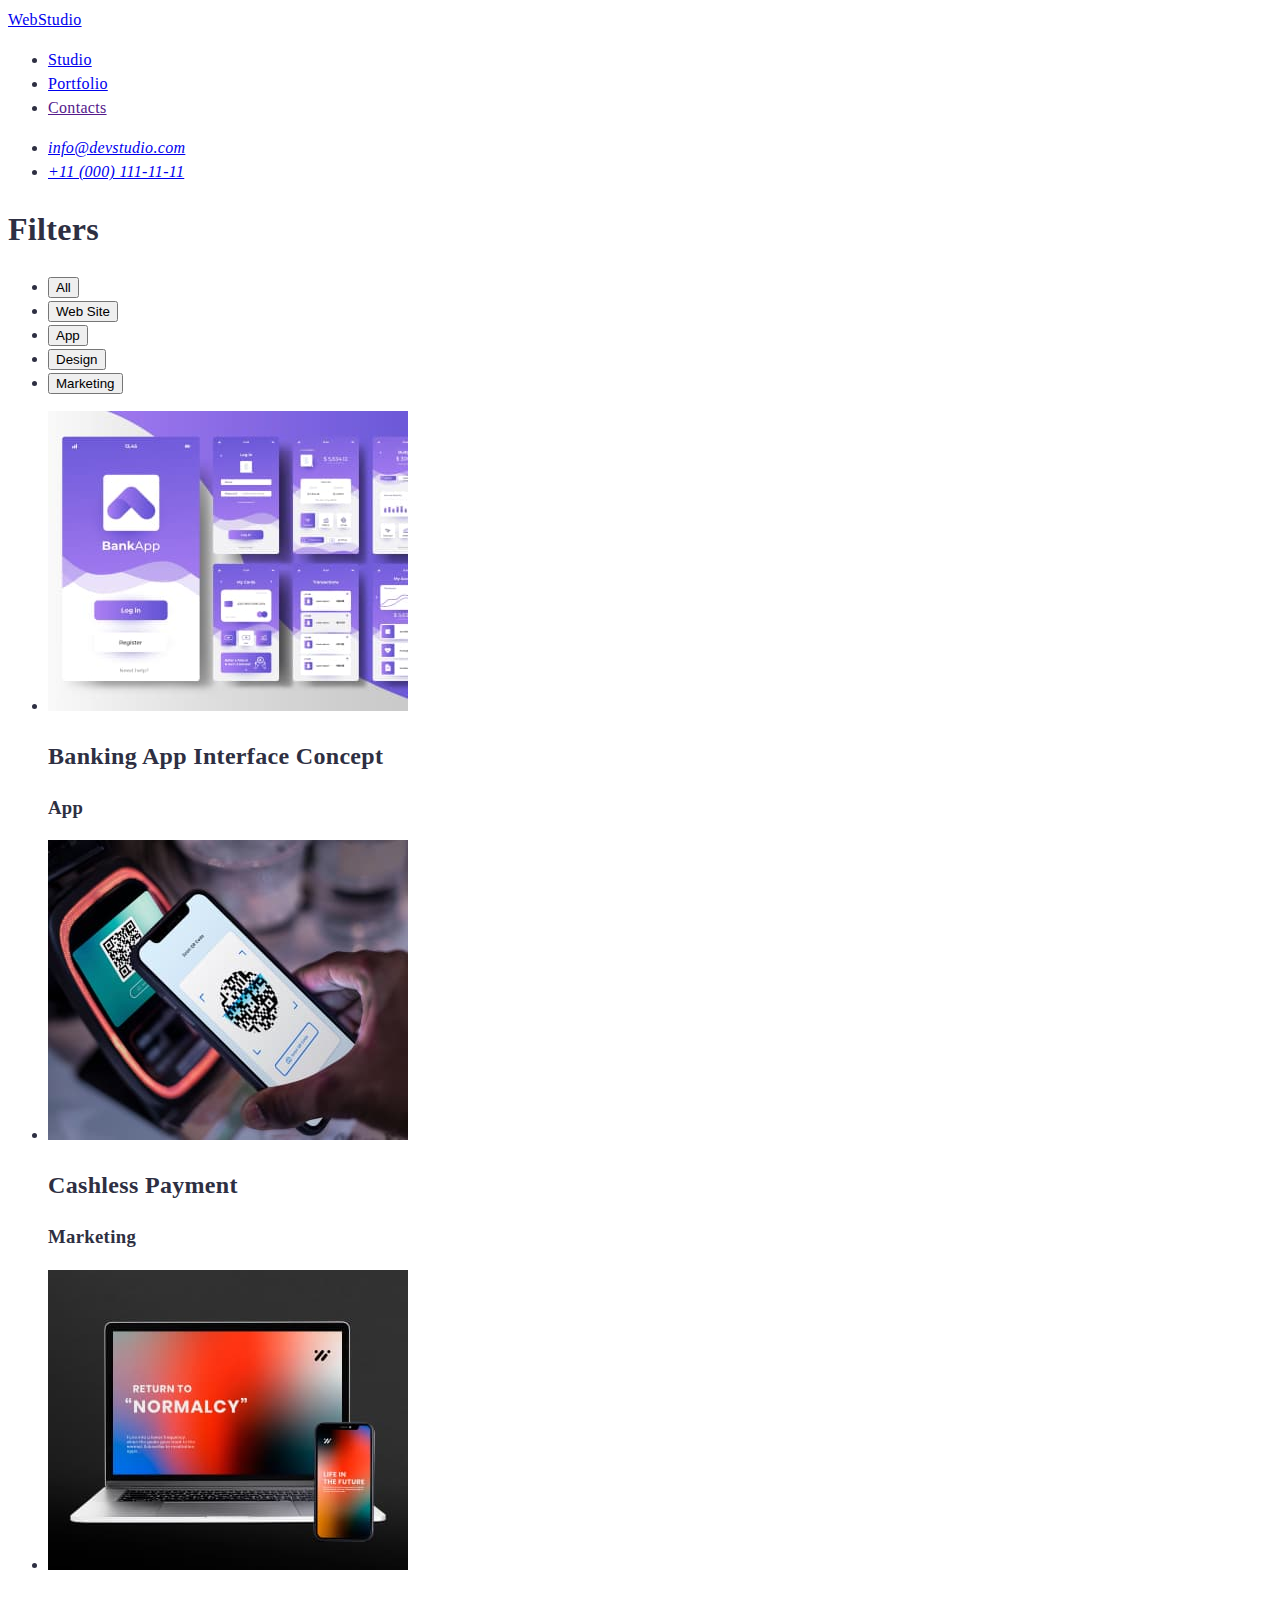
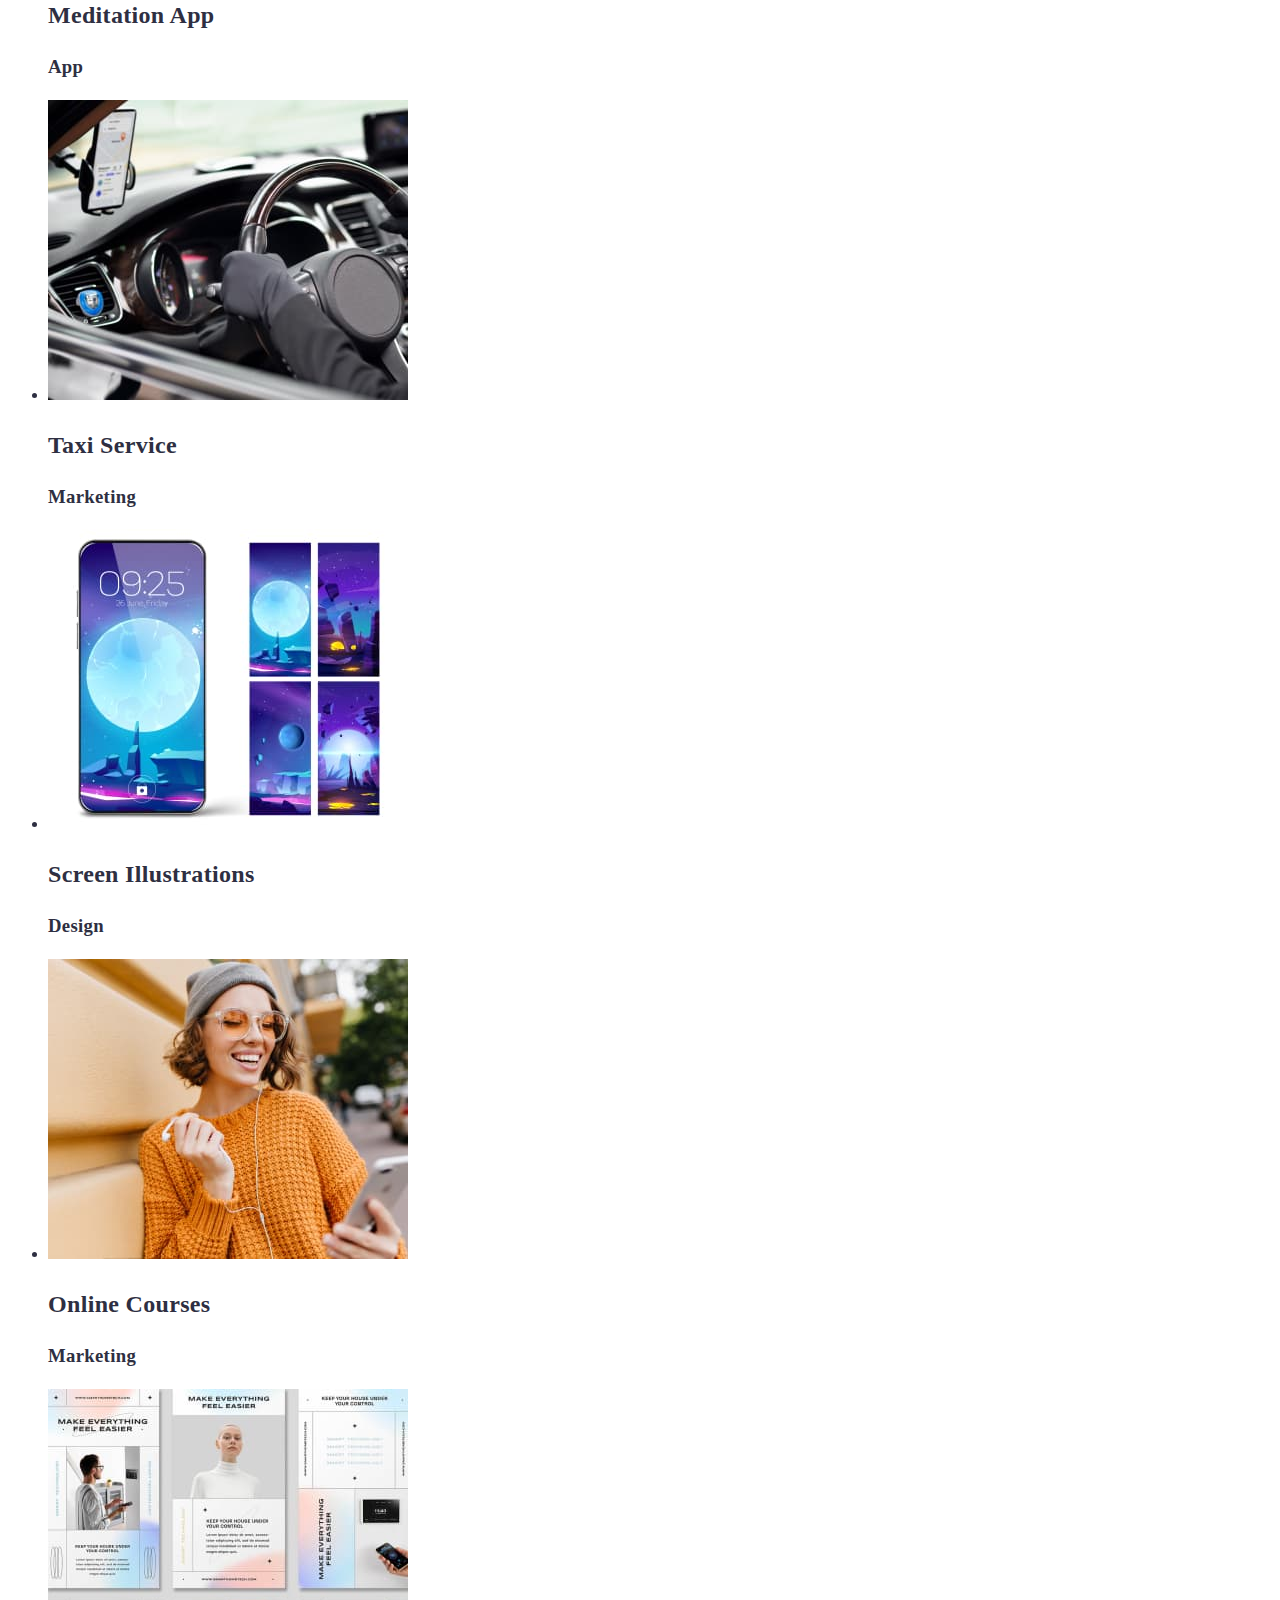
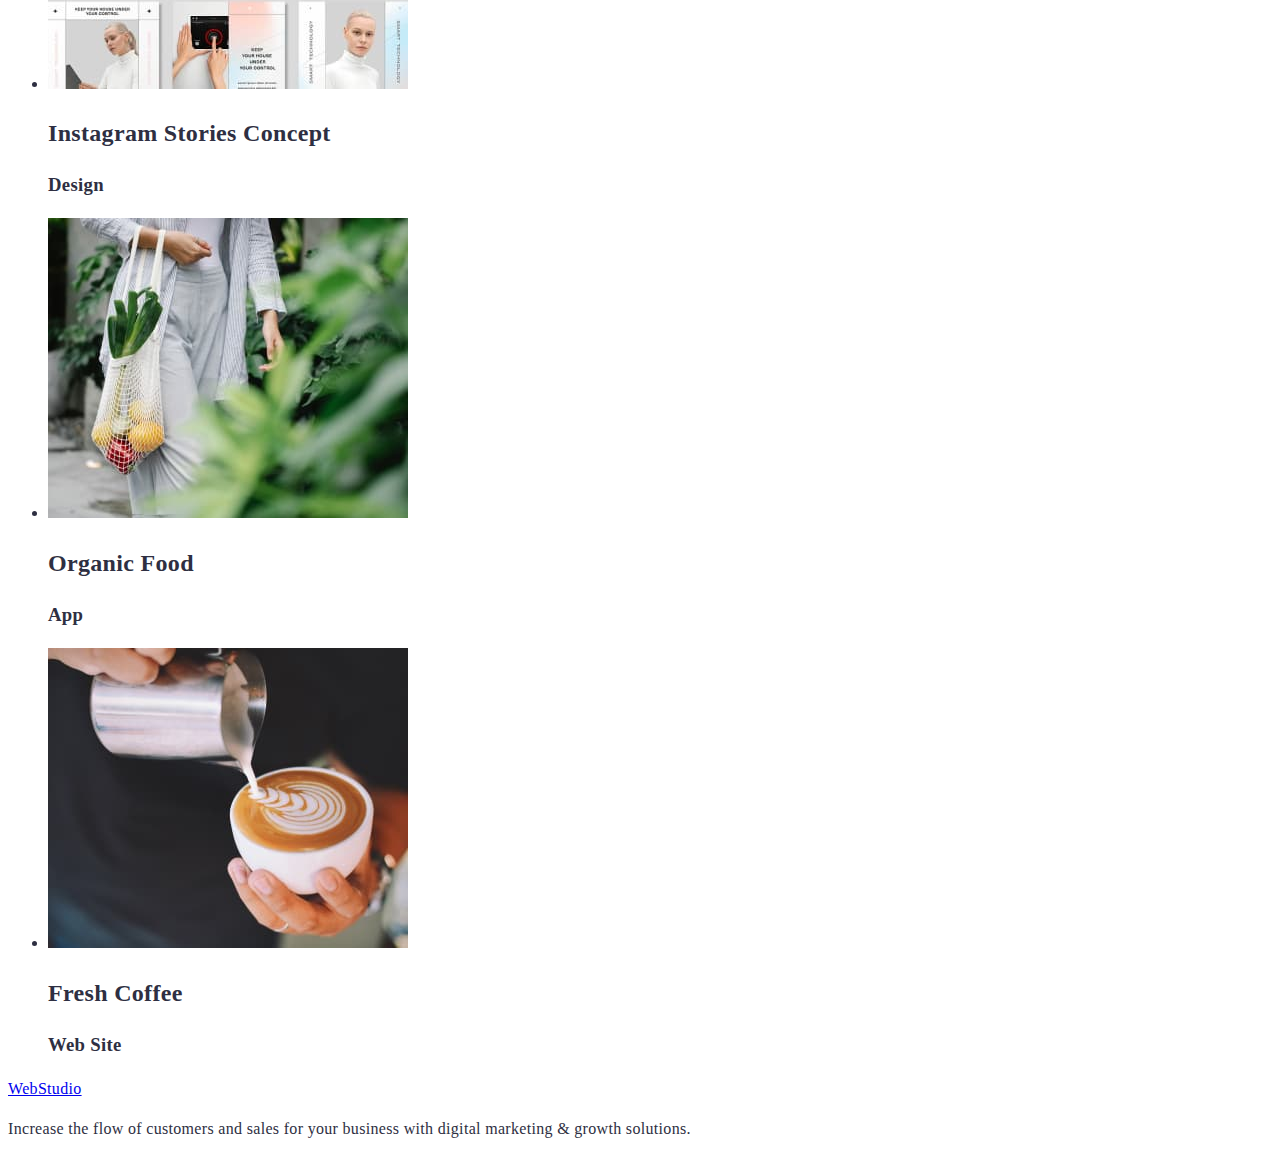
==== portfolio.html @ 85cb5404 "Add portfolio and css" ====
<!DOCTYPE html>
<html lang="en">
<head>
    <meta charset="UTF-8">
    <meta http-equiv="X-UA-Compatible" content="IE=edge">
    <meta name="viewport" content="width=device-width, initial-scale=1.0">
    <title>Web Studio</title>
    <link rel="stylesheet" href="./css/styles.css">
    <!-- fonts -->
    <link rel="preconnect" href="https://fonts.gstatic.com>">
    <link rel="preconnect" href="https://fonts.googleapis.com">
    <link rel="preconnect" href="https://fonts.gstatic.com" crossorigin>
    <link href="https://fonts.googleapis.com/css2?family=Raleway:wght@800&family=Roboto:wght@400;500;700;900&display=swap" rel="stylesheet">
    
</head>

<body>
    <header>
                    
        <!-- navigation -->
        <nav>
            <a href="./index.html">WebStudio</a>
            <ul>
                <li>
                    <a href="./index.html">Studio</a>
                </li>
                <li>
                    <a href="./portfolio.html">Portfolio</a>
                </li>
                <li>
                    <a href="">Contacts</a>
                </li>
            </ul>
        </nav>
        <address>
            <ul>
                <li>
                    <a href="mailto:info@devstudio.com">info@devstudio.com</a>
                </li>
                <li>
                    <a href="tel:+110001111111">+11 (000) 111-11-11</a>
                </li>
            </ul>            
        </address>
    </header>

    <main>

        <!-- button -->
        <section>
            <!-- hide -->
            <h1>Filters</h1>
            <ul>
                <li>
                    <button type="button">All</button>
                </li>
                <li>
                    <button type="button">Web Site</button>
                </li>
                <li>
                    <button type="button">App</button>
                </li>
                <li>
                    <button type="button">Design</button>
                </li>
                <li>
                    <button type="button">Marketing</button>
                </li>
            </ul>
            <ul>
                <li>
                    <img src="./images/portfolio/banking-app.jpg" alt="Banking App Interface" width="360" height="300"/>
                    <h2>Banking App Interface Concept</h2>
                    <h3>App</h3>
                </li>
                <li>
                    <img src="./images/portfolio/cashless-payment.jpg" alt="Cashless Payment" width="360" height="300"/>
                    <h2>Cashless Payment</h2>
                    <h3>Marketing</h3>
                </li>
                <li>
                    <img src="./images/portfolio/meditation-app.jpg" alt="Meditation App" width="360" height="300"/>
                    <h2>Meditation App</h2>
                    <h3>App</h3>
                </li>
                <li>
                    <img src="./images/portfolio/taxi-servise.jpg" alt="Taxi Service" width="360" height="300"/>
                    <h2>Taxi Service</h2>
                    <h3>Marketing</h3>
                </li>
                <li>
                    <img src="./images/portfolio/screen-illustrations.jpg" alt="Screen Illustrations" width="360" height="300"/>
                    <h2>Screen Illustrations</h2>
                    <h3>Design</h3>
                </li>
                <li>
                    <img src="./images/portfolio/online-courses.jpg" alt="Online Courses" width="360" height="300"/>
                    <h2>Online Courses</h2>
                    <h3>Marketing</h3>
                </li>
                <li>
                    <img src="./images/portfolio/insta-stories.jpg" alt="Instagram Stories Concept" width="360" height="300"/>
                    <h2>Instagram Stories Concept</h2>
                    <h3>Design</h3>
                </li>
                <li>
                    <img src="./images/portfolio/organic-food.jpg" alt="Organic Food" width="360" height="300"/>
                    <h2>Organic Food</h2>
                    <h3>App</h3>
                </li>
                <li>
                    <img src="./images/portfolio/fresh-coffee.jpg" alt="Fresh Coffee" width="360" height="300"/>
                    <h2>Fresh Coffee</h2>
                    <h3>Web Site</h3>
                </li>
            </ul>

        </section>

    </main>

    <!-- footer -->
    <footer>
        <a href="./index.html">WebStudio</a>
        <p>Increase the flow of customers and sales for your business with digital marketing & growth solutions.</p>
        
    </footer>
        

</body>
</html>
---- css/styles.css ----
:root {
    /* fonts */
    --primary-font: 'Roboto', 'Open Sans' sans-serif;
    --secondary-font: 'Relawey', sans-serif;
    /* txt cl */
    --main-txt-color: #2E2F42;
    --secondary-txt-color: #434455;
    --accent-txt-color: #fff;
    --subtitle-txt-color: #8E8F99;
    /* bg cl */
    --main-bg-color: #fff;
    --secondary-bg-color: #2E2F42;
    --accent-bg-color: #E7E9FC;
    --light-bg-color: #F4F4FD;
    --hero-bg-color: rgba (46, 47, 66, 0.7);
    --modal-bg-color: #FCFCFC;
    /* common cl */
    --primary-brand-color: #4D5AE5;
    --pressed-state-color: #404BBF;
    --succes-messages-color: #31D0AA;
    --modal-overlay-color: rgba (46, 47, 66, 0.4);

}

body {
    font-family: var(--primary-font);
    font-size: 16px;
    line-height: 1.5;
    letter-spacing: 0.02em;
    color: var(--main-txt-color);
}
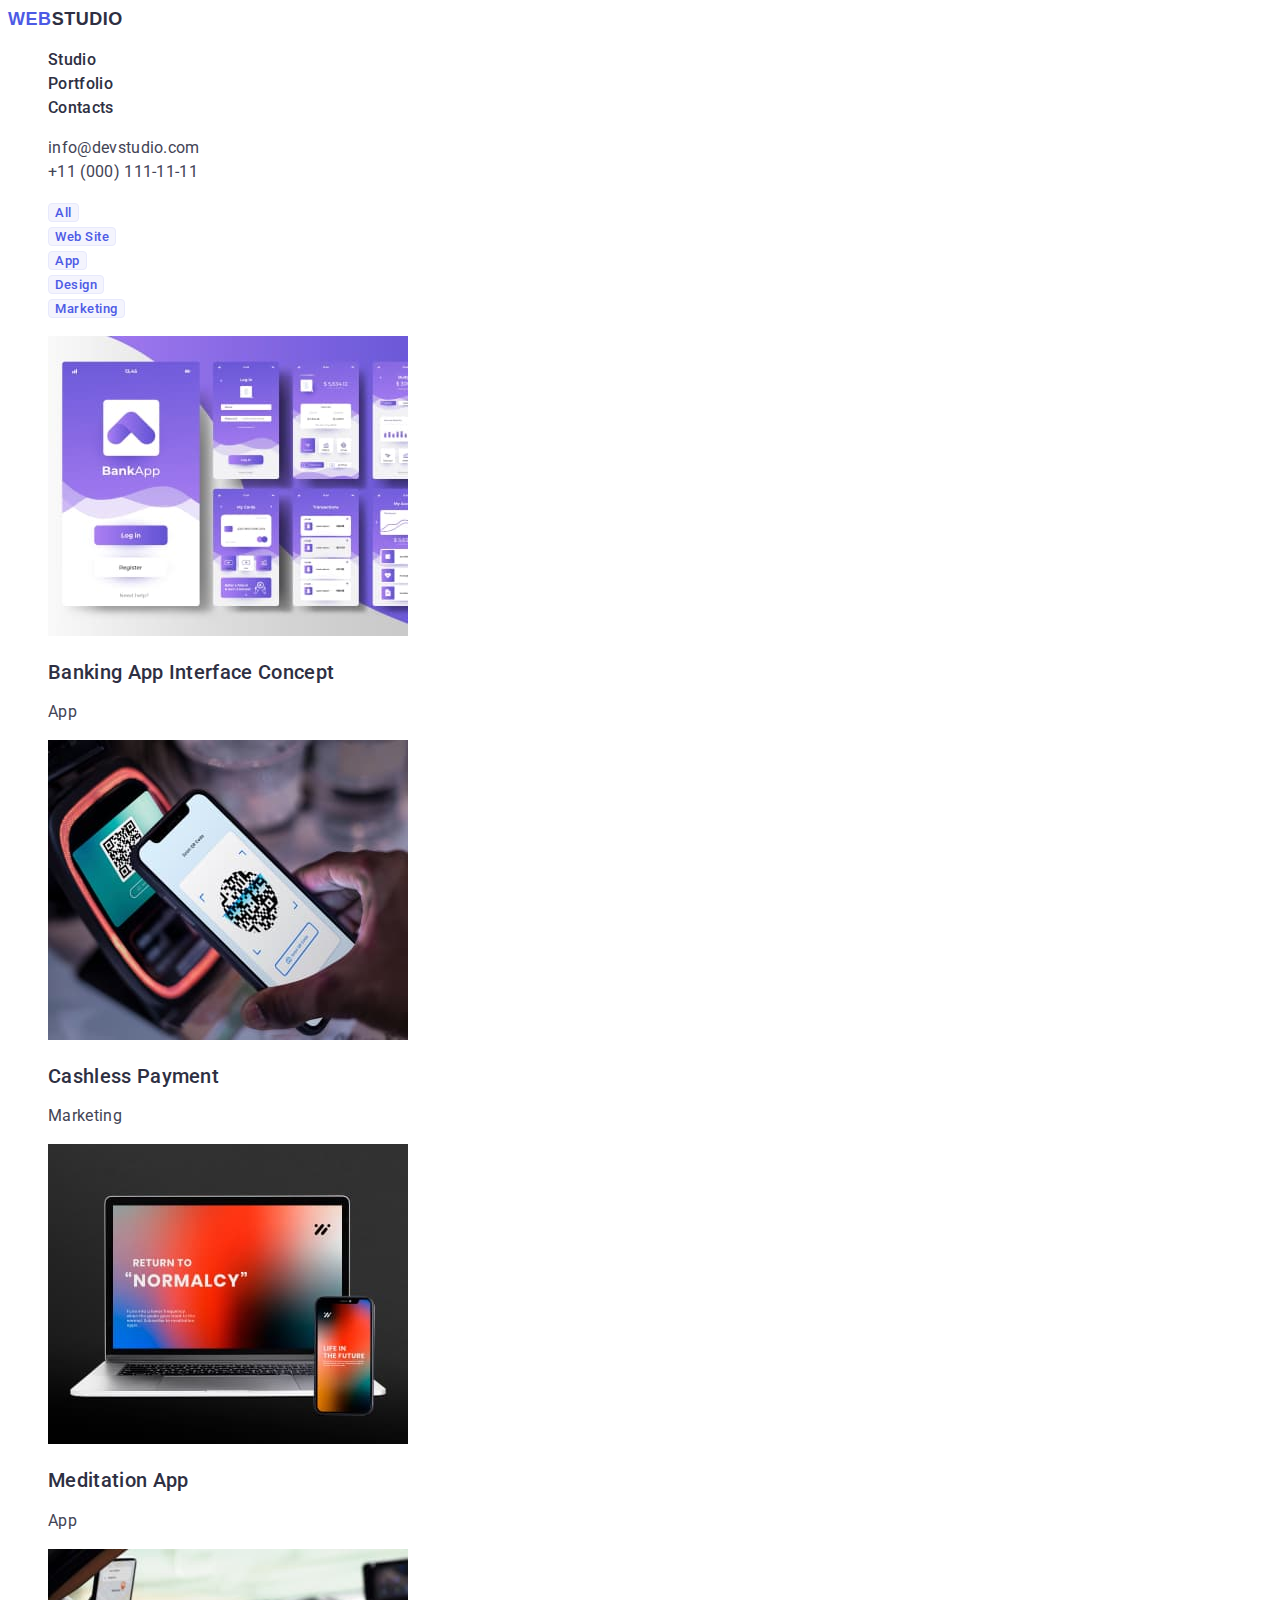
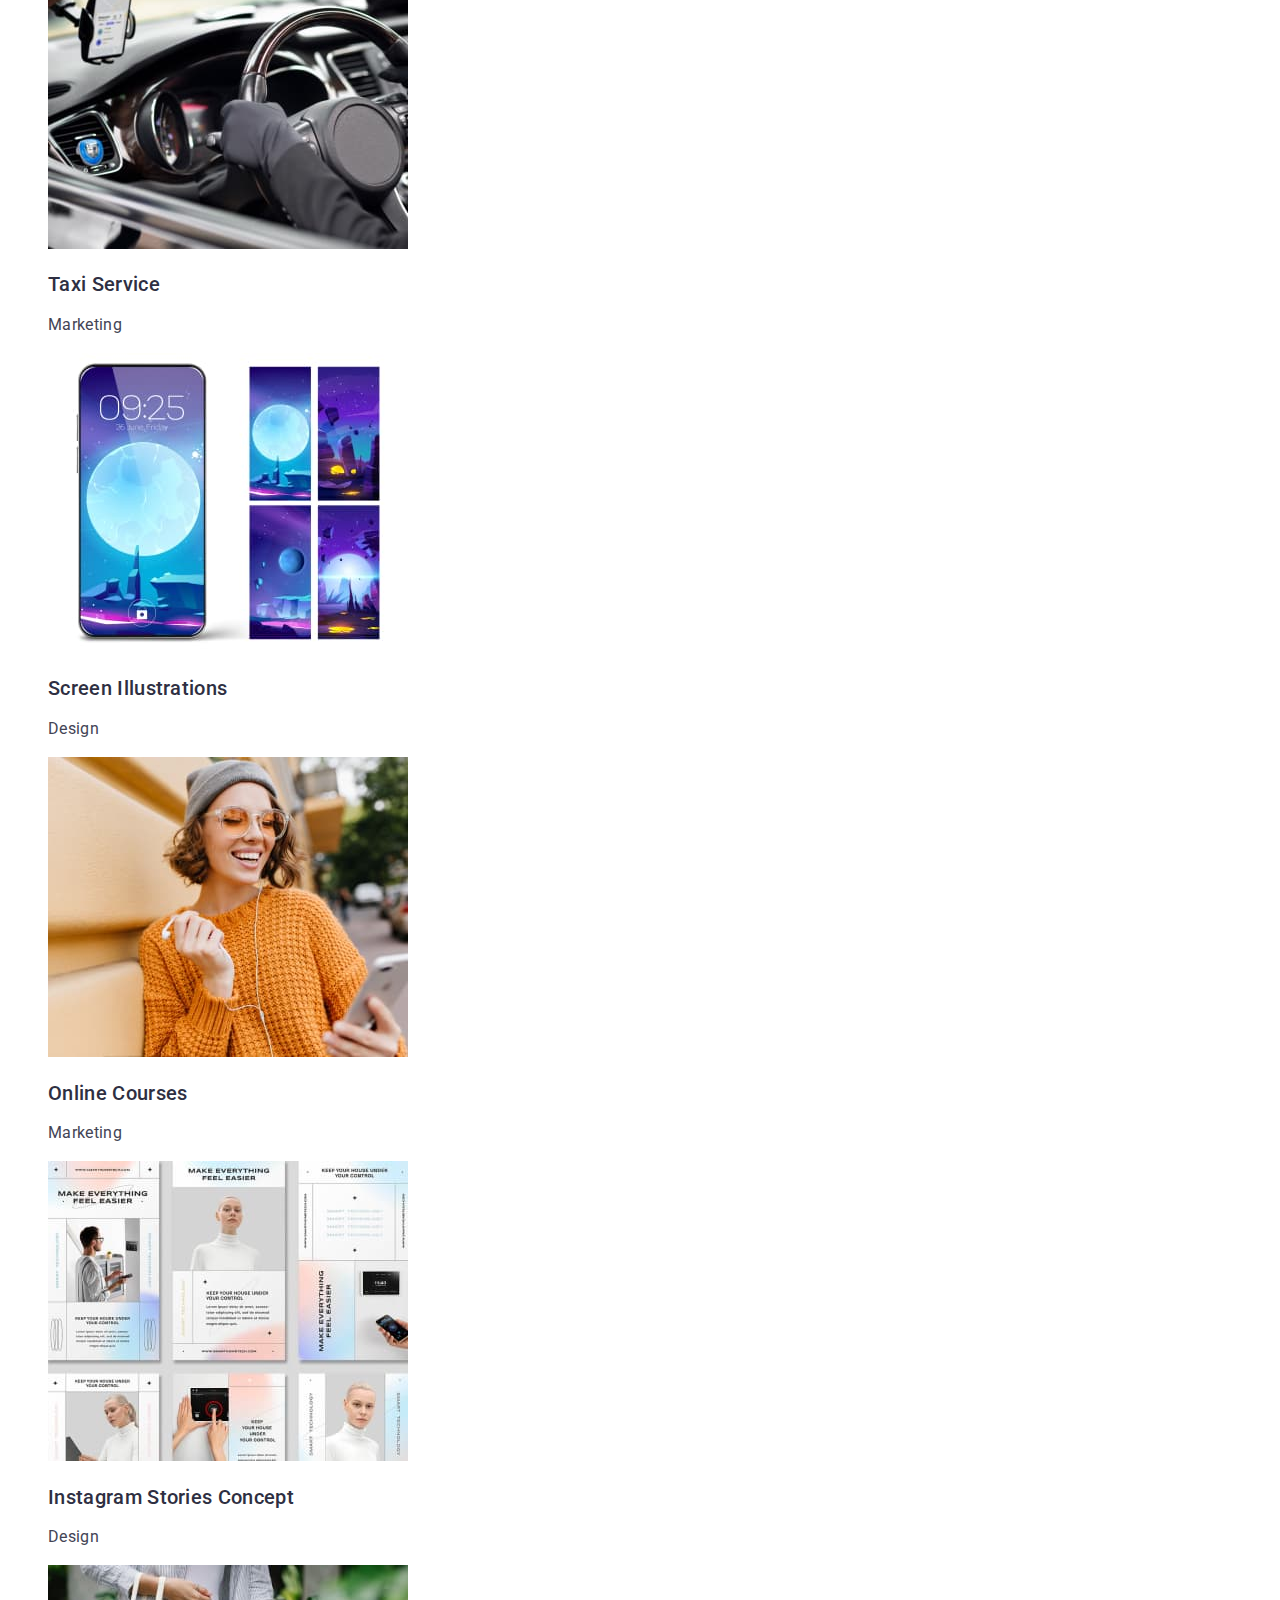
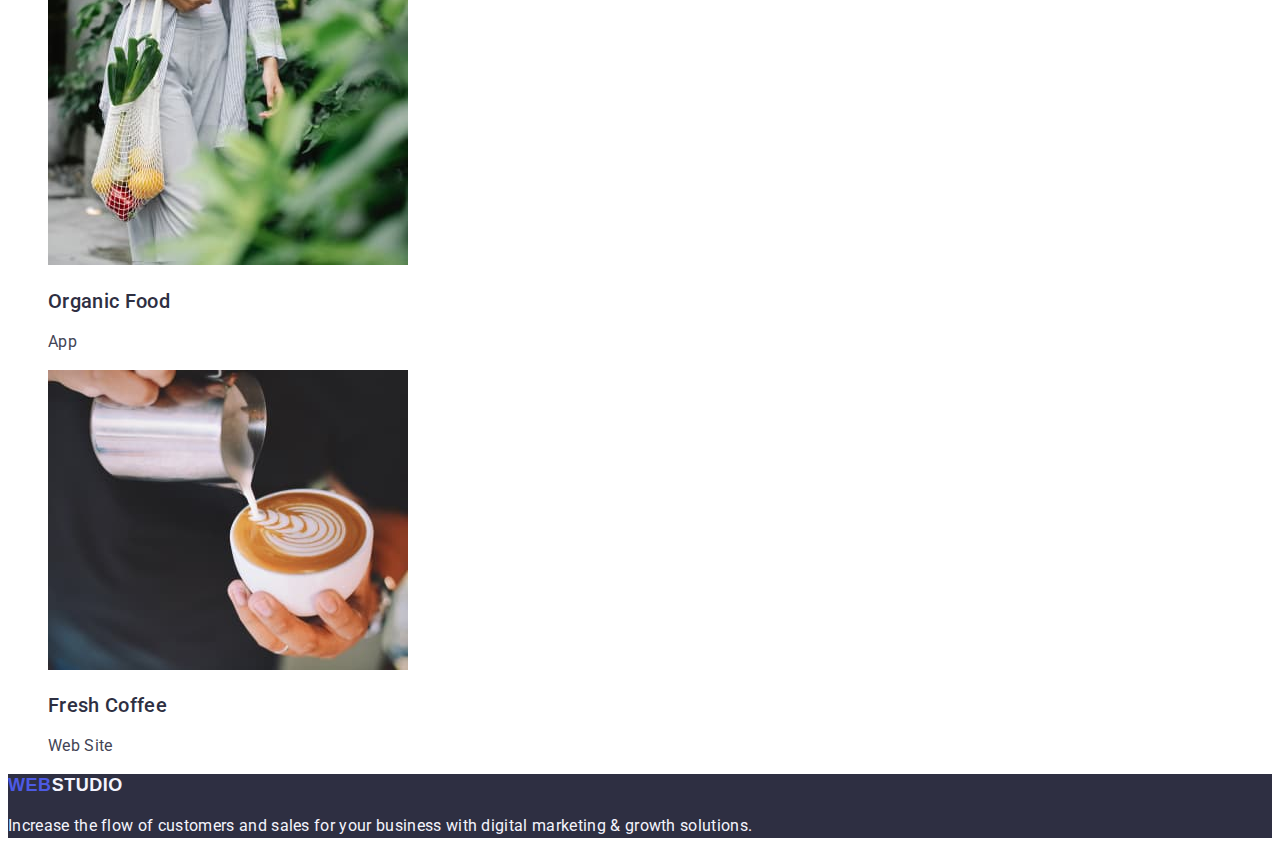
==== commit 455c3e56: "update portfolio and css" ====
--- a/portfolio.html
+++ b/portfolio.html
@@ -15,30 +15,30 @@
 </head>
 
 <body>
-    <header>
+    <header class="header">
                     
         <!-- navigation -->
-        <nav>
-            <a href="./index.html">WebStudio</a>
-            <ul>
-                <li>
-                    <a href="./index.html">Studio</a>
+        <nav class="header-nav">
+            <a class="logo" href="./index.html">Web<span class="logo-dark">Studio</span></a>
+            <ul class="header-nav-list list">
+                <li class="header-nav-item">
+                    <a class="header-nav-link link" href="./index.html">Studio</a>
                 </li>
-                <li>
-                    <a href="./portfolio.html">Portfolio</a>
+                <li class="header-nav-item">
+                    <a class="header-nav-link link" href="./portfolio.html">Portfolio</a>
                 </li>
-                <li>
-                    <a href="">Contacts</a>
+                <li class="header-nav-item">
+                    <a class="header-nav-link link" href="">Contacts</a>
                 </li>
             </ul>
         </nav>
-        <address>
-            <ul>
-                <li>
-                    <a href="mailto:info@devstudio.com">info@devstudio.com</a>
+        <address class="mail-tel">
+            <ul class="mail-tel-list list">
+                <li class="mail-tel-item">
+                    <a class="mail-tel-link link" href="mailto:info@devstudio.com">info@devstudio.com</a>
                 </li>
-                <li>
-                    <a href="tel:+110001111111">+11 (000) 111-11-11</a>
+                <li class="mail-tel-item">
+                    <a class="mail-tel-link link" href="tel:+110001111111">+11 (000) 111-11-11</a>
                 </li>
             </ul>            
         </address>
@@ -47,71 +47,71 @@
     <main>
 
         <!-- button -->
-        <section>
+        <section class="project">
             <!-- hide -->
-            <h1>Filters</h1>
-            <ul>
-                <li>
-                    <button type="button">All</button>
+            <h1 hidden>Filters</h1>
+            <ul class="filters-list list">
+                <li class="filter-item">
+                    <button class="button-filter" type="button">All</button>
                 </li>
-                <li>
-                    <button type="button">Web Site</button>
+                <li class="filter-item">
+                    <button class="button-filter" type="button">Web Site</button>
                 </li>
-                <li>
-                    <button type="button">App</button>
+                <li class="filter-item">
+                    <button class="button-filter" type="button">App</button>
                 </li>
-                <li>
-                    <button type="button">Design</button>
+                <li class="filter-item">
+                    <button class="button-filter" type="button">Design</button>
                 </li>
-                <li>
-                    <button type="button">Marketing</button>
+                <li class="filter-item">
+                    <button class="button-filter" type="button">Marketing</button>
                 </li>
             </ul>
-            <ul>
-                <li>
+            <ul class="project-list list">
+                <li class="project-item">
                     <img src="./images/portfolio/banking-app.jpg" alt="Banking App Interface" width="360" height="300"/>
-                    <h2>Banking App Interface Concept</h2>
-                    <h3>App</h3>
+                    <h2 class="title-header-three">Banking App Interface Concept</h2>
+                    <h3 class="title-filter">App</h3>
                 </li>
-                <li>
+                <li class="project-item">
                     <img src="./images/portfolio/cashless-payment.jpg" alt="Cashless Payment" width="360" height="300"/>
-                    <h2>Cashless Payment</h2>
-                    <h3>Marketing</h3>
+                    <h2 class="title-header-three">Cashless Payment</h2>
+                    <h3 class="title-filter">Marketing</h3>
                 </li>
-                <li>
+                <li class="project-item">
                     <img src="./images/portfolio/meditation-app.jpg" alt="Meditation App" width="360" height="300"/>
-                    <h2>Meditation App</h2>
-                    <h3>App</h3>
+                    <h2 class="title-header-three">Meditation App</h2>
+                    <h3 class="title-filter">App</h3>
                 </li>
-                <li>
+                <li class="project-item">
                     <img src="./images/portfolio/taxi-servise.jpg" alt="Taxi Service" width="360" height="300"/>
-                    <h2>Taxi Service</h2>
-                    <h3>Marketing</h3>
+                    <h2 class="title-header-three">Taxi Service</h2>
+                    <h3 class="title-filter">Marketing</h3>
                 </li>
-                <li>
+                <li class="project-item">
                     <img src="./images/portfolio/screen-illustrations.jpg" alt="Screen Illustrations" width="360" height="300"/>
-                    <h2>Screen Illustrations</h2>
-                    <h3>Design</h3>
+                    <h2 class="title-header-three">Screen Illustrations</h2>
+                    <h3 class="title-filter">Design</h3>
                 </li>
-                <li>
+                <li class="project-item">
                     <img src="./images/portfolio/online-courses.jpg" alt="Online Courses" width="360" height="300"/>
-                    <h2>Online Courses</h2>
-                    <h3>Marketing</h3>
+                    <h2 class="title-header-three">Online Courses</h2>
+                    <h3 class="title-filter">Marketing</h3>
                 </li>
-                <li>
+                <li class="project-item">
                     <img src="./images/portfolio/insta-stories.jpg" alt="Instagram Stories Concept" width="360" height="300"/>
-                    <h2>Instagram Stories Concept</h2>
-                    <h3>Design</h3>
+                    <h2 class="title-header-three">Instagram Stories Concept</h2>
+                    <h3 class="title-filter">Design</h3>
                 </li>
-                <li>
+                <li class="project-item">
                     <img src="./images/portfolio/organic-food.jpg" alt="Organic Food" width="360" height="300"/>
-                    <h2>Organic Food</h2>
-                    <h3>App</h3>
+                    <h2 class="title-header-three">Organic Food</h2>
+                    <h3 class="title-filter">App</h3>
                 </li>
-                <li>
+                <li class="project-item">
                     <img src="./images/portfolio/fresh-coffee.jpg" alt="Fresh Coffee" width="360" height="300"/>
-                    <h2>Fresh Coffee</h2>
-                    <h3>Web Site</h3>
+                    <h2 class="title-header-three">Fresh Coffee</h2>
+                    <h3 class="title-filter">Web Site</h3>
                 </li>
             </ul>
 
@@ -120,9 +120,9 @@
     </main>
 
     <!-- footer -->
-    <footer>
-        <a href="./index.html">WebStudio</a>
-        <p>Increase the flow of customers and sales for your business with digital marketing & growth solutions.</p>
+    <footer class="footer">
+        <a class="logo" href="./index.html">Web<span class="logo-light">Studio</span></a>
+        <p class="footer-text">Increase the flow of customers and sales for your business with digital marketing & growth solutions.</p>
         
     </footer>
         
--- a/css/styles.css
+++ b/css/styles.css
@@ -1,7 +1,7 @@
 :root {
     /* fonts */
-    --primary-font: 'Roboto', 'Open Sans' sans-serif;
-    --secondary-font: 'Relawey', sans-serif;
+    --primary-font: 'Roboto', sans-serif;
+    --secondary-font: 'Ralewey', sans-serif;
     /* txt cl */
     --main-txt-color: #2E2F42;
     --secondary-txt-color: #434455;
@@ -24,8 +24,120 @@
 
 body {
     font-family: var(--primary-font);
+    font-weight: 400;
     font-size: 16px;
     line-height: 1.5;
     letter-spacing: 0.02em;
     color: var(--main-txt-color);
+    background-color: var(--main-bg-color);
+}
+.link {
+    color: currentColor;
+    text-decoration: none;
+}
+.list {
+    list-style: none;
+}
+.logo {
+    font-family: var(--secondary-font);
+    font-weight: 800;
+    font-size: 18px;
+    line-height: 1.17;
+    letter-spacing: 0.03em;
+    text-transform: uppercase;
+    color: var(--primary-brand-color);
+    text-decoration: none;
+}
+.logo-dark {
+    color: var(--main-txt-color);
+}
+.logo-light {
+    color: var(--light-bg-color);
+}
+.header-nav-link {
+    font-weight: 500;
+}
+.header-nav-link:hover,
+.header-nav-link:focus {
+    color: var(--pressed-state-color);
+}
+.mail-tel-link {
+    font-style: normal;
+    color: var(--secondary-txt-color);
+}
+.mail-tel-link:hover,
+.mail-tel-link:focus {
+    color: var(--pressed-state-color);
+}
+.hero {
+    background-color: var(--main-txt-color);
+}
+.hero-title {
+    font-weight: 700;
+    font-size: 56px;
+    line-height: 60px;
+    color: var(--accent-txt-color);
+}
+.button {
+    font-family: inherit;
+    color: var(--accent-txt-color);
+    cursor: pointer;
+    background-color: var(--primary-brand-color);
+    box-shadow: 0px 4px 4px rgba(0, 0, 0, 0.15);
+    border-radius: 4px;
+    font-weight: 500;
+    letter-spacing: 0.04em;
+}
+.button:hover,
+.button:focus {
+    background-color: var(--pressed-state-color);
+}
+.title-header-three {
+    font-weight: 500;
+    font-size: 20px;
+    line-height: 1.2;
+}
+.title-p {
+    color: var(--secondary-txt-color);
+}
+.title-header-two {
+    font-weight: 700;
+    font-size: 36px;
+    line-height: 1.11;
+}
+.team {
+    background-color: var(--light-bg-color);
+}
+.team-position {
+    color: var(--secondary-txt-color);
+}
+.button-filter {
+    font-family: inherit;
+    color: var(--primary-brand-color);
+    cursor: pointer;
+    background-color: var(--light-bg-color);
+    font-weight: 500;
+    border-radius: 4px;
+    letter-spacing: 0.04em;
+    border: 1px solid var(--accent-bg-color);
+}
+.button-filter:hover,
+.button-filter:focus {
+    background-color: var(--pressed-state-color);
+    box-shadow: 0px 3px 1px rgba(0, 0, 0, 0.1), 0px 2px 1px rgba(0, 0, 0, 0.08), 0px 2px 2px rgba(0, 0, 0, 0.12);
+    color: var(--accent-txt-color);
+}
+.title-filter {
+    color: var(--secondary-txt-color); 
+    font-weight: 400;
+    font-size: 16px;
+    line-height: 1.5;   
+}
+
+
+.footer {
+    background-color: var(--secondary-bg-color);
+}
+.footer-text {
+    color: var(--light-bg-color);
 }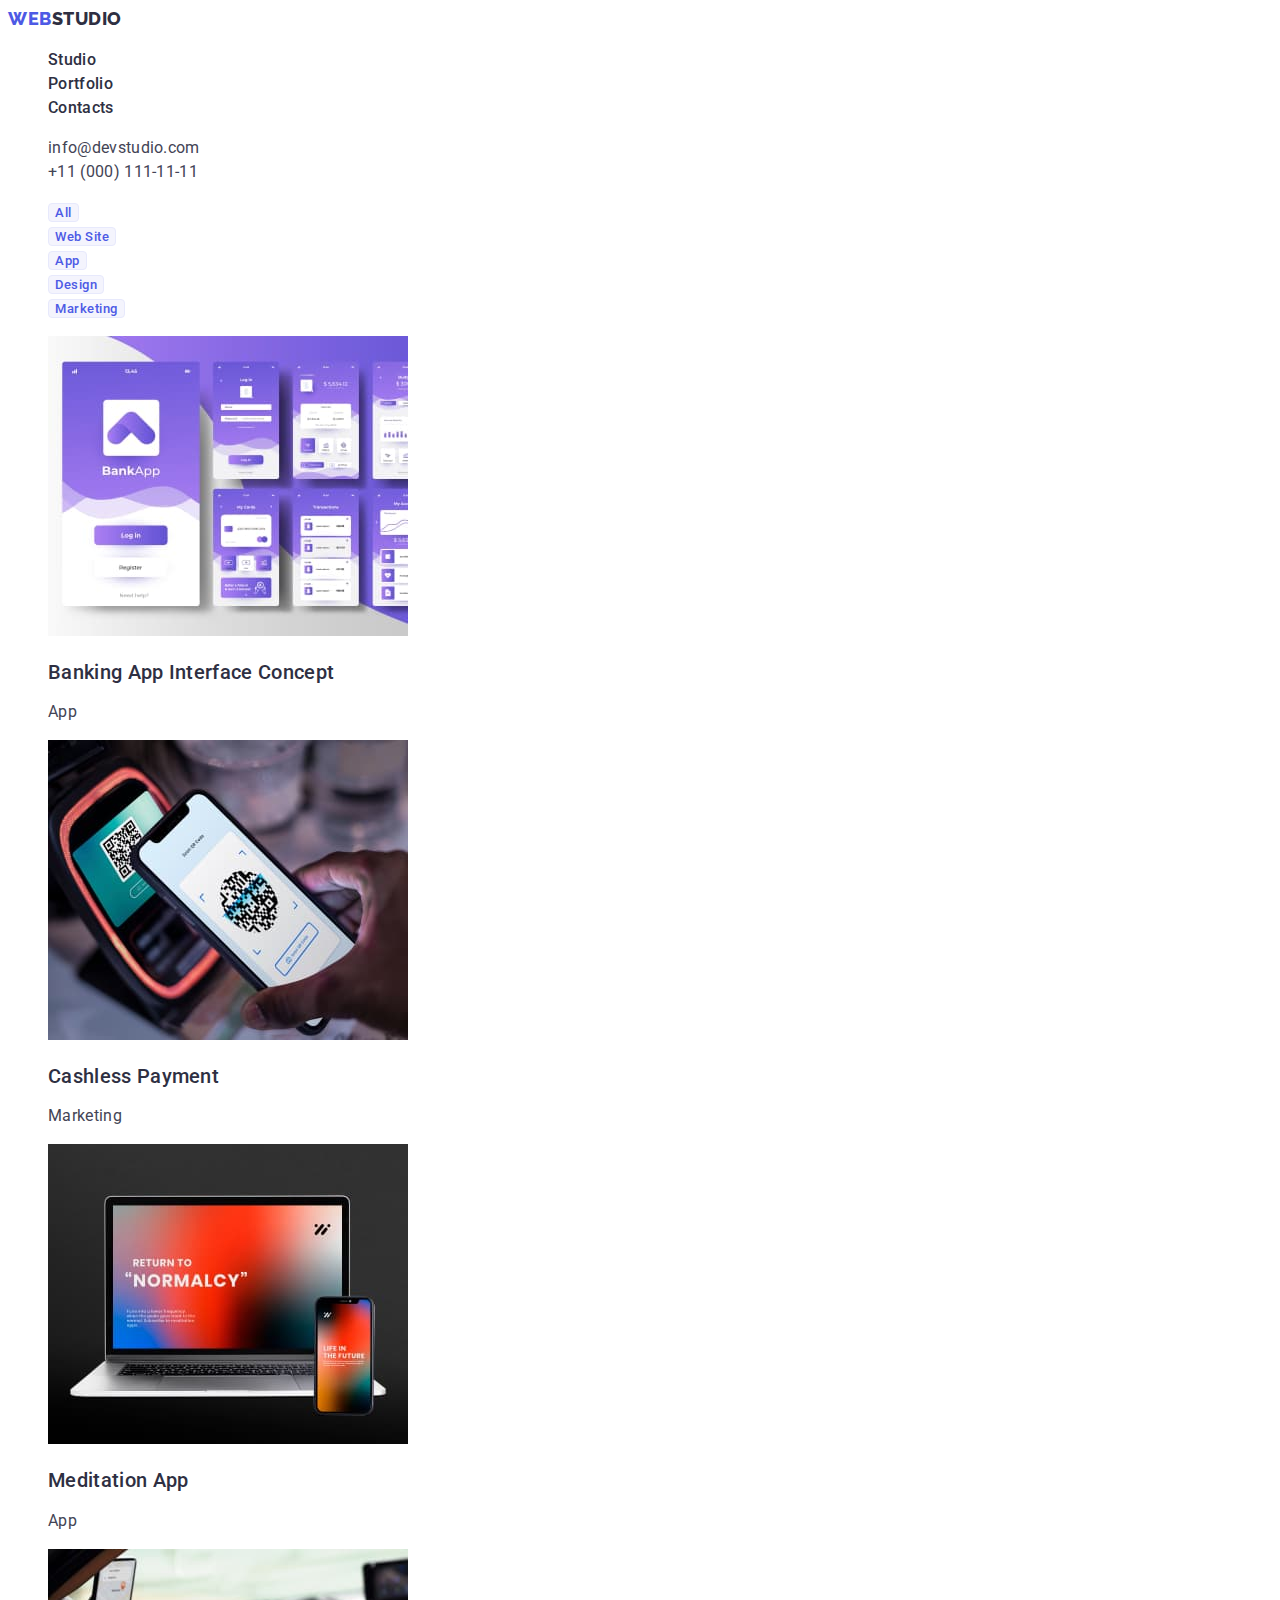
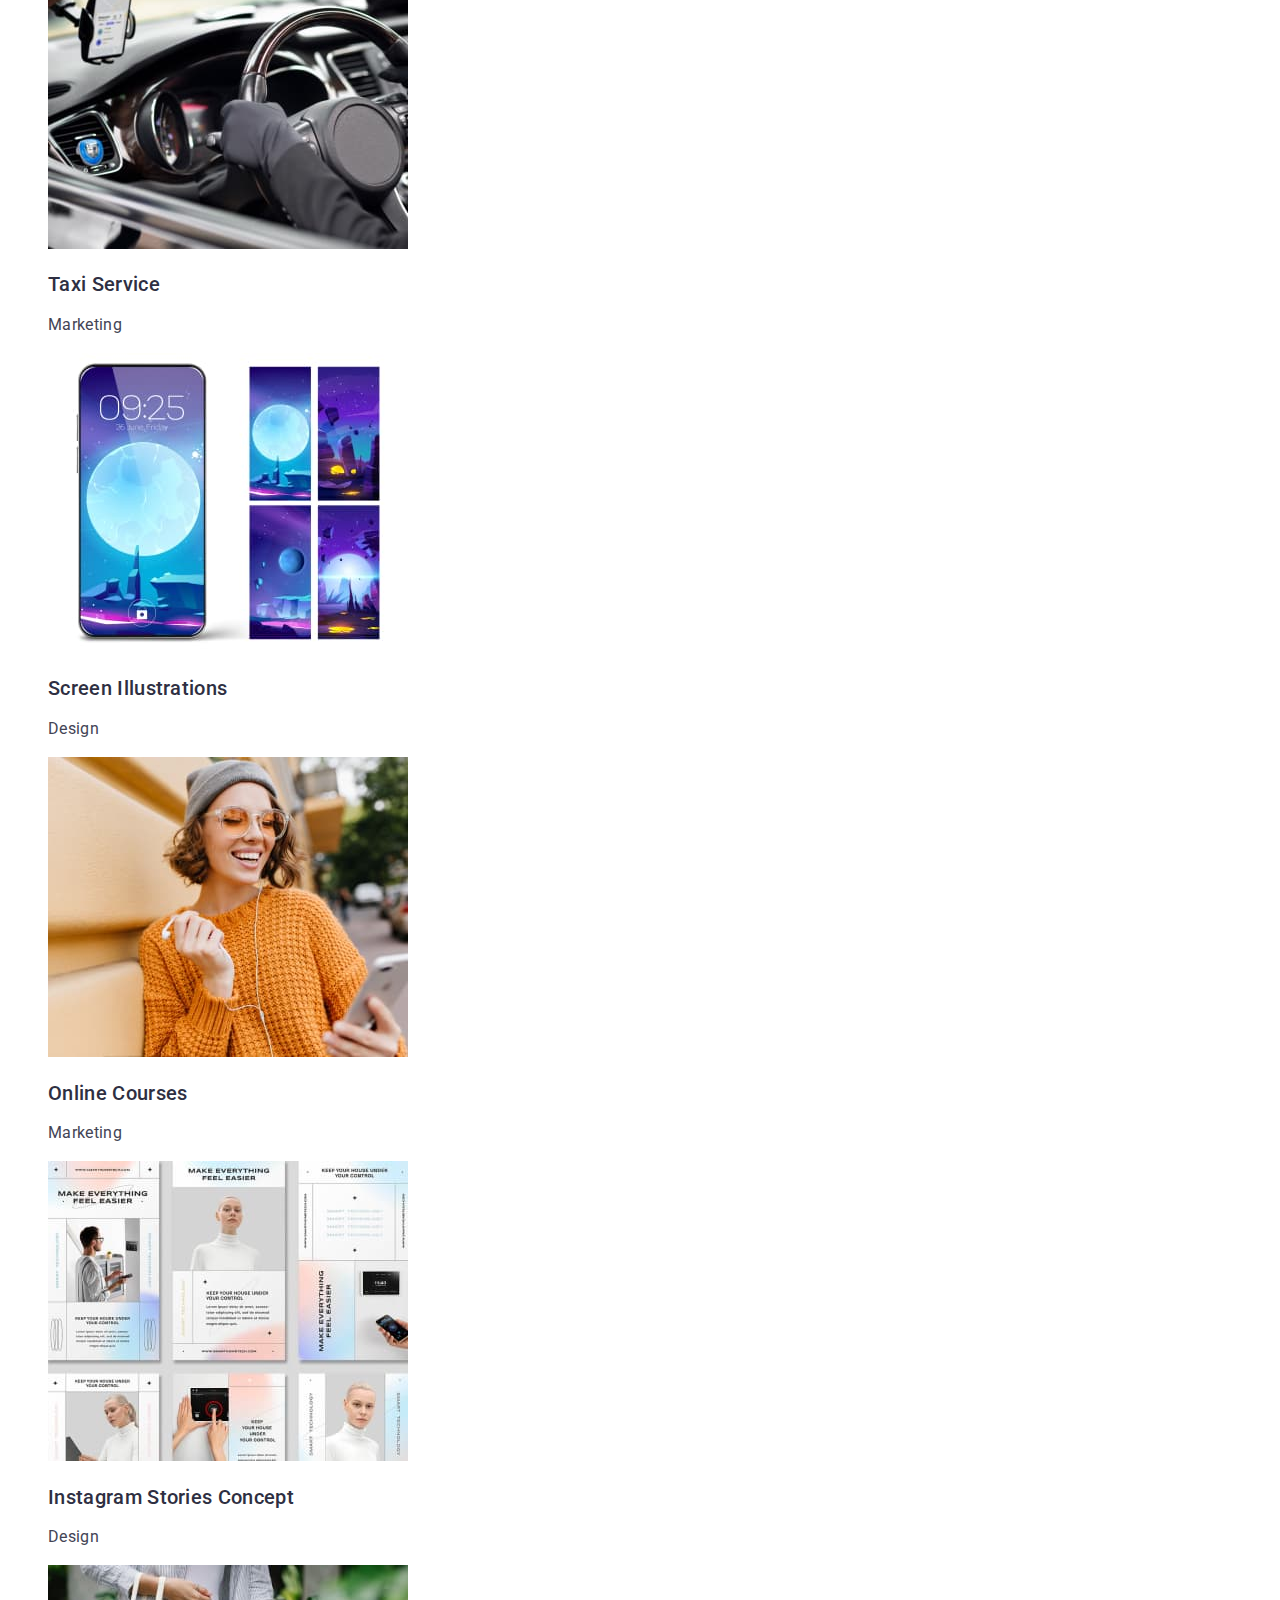
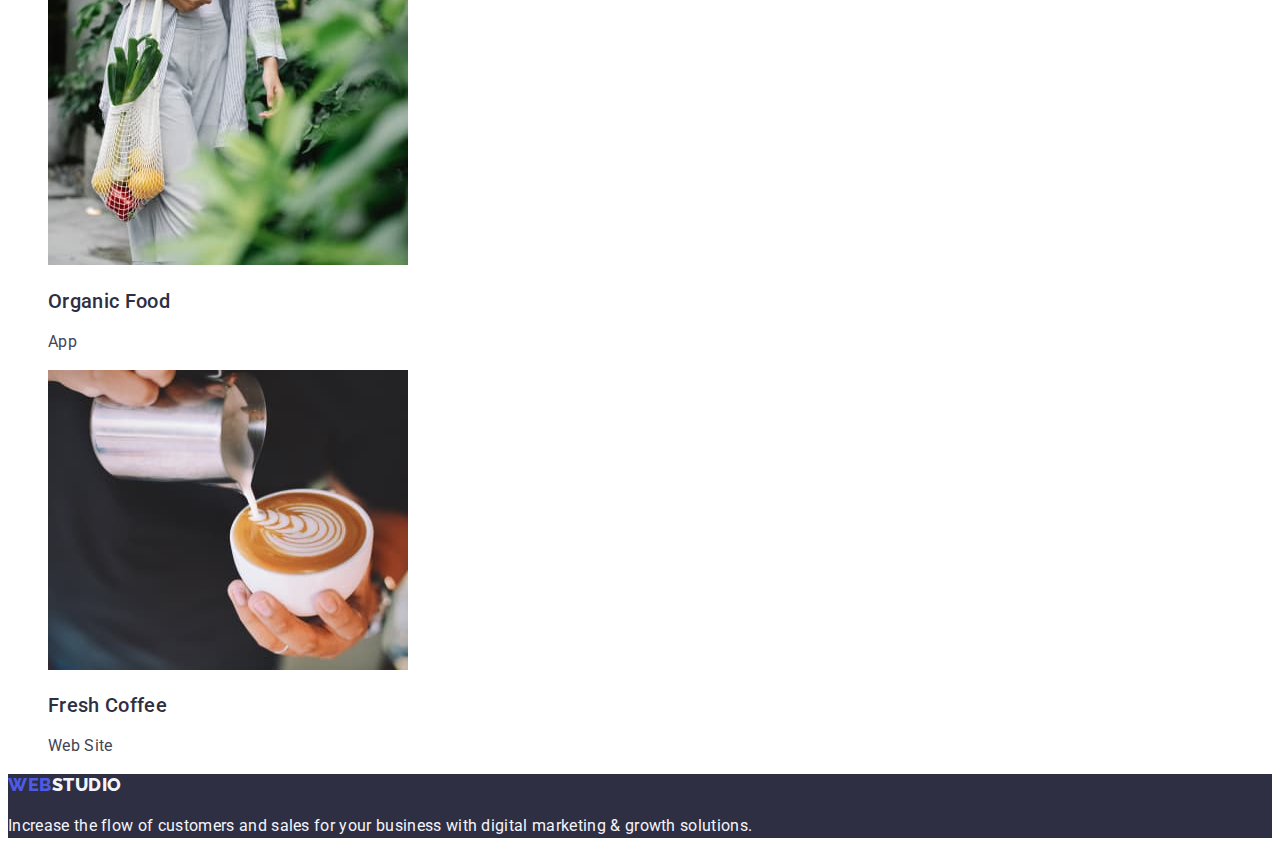
==== commit c5fb36ca: "upload fonts" ====
--- a/portfolio.html
+++ b/portfolio.html
@@ -7,7 +7,6 @@
     <title>Web Studio</title>
     <link rel="stylesheet" href="./css/styles.css">
     <!-- fonts -->
-    <link rel="preconnect" href="https://fonts.gstatic.com>">
     <link rel="preconnect" href="https://fonts.googleapis.com">
     <link rel="preconnect" href="https://fonts.gstatic.com" crossorigin>
     <link href="https://fonts.googleapis.com/css2?family=Raleway:wght@800&family=Roboto:wght@400;500;700;900&display=swap" rel="stylesheet">
@@ -69,49 +68,67 @@
             </ul>
             <ul class="project-list list">
                 <li class="project-item">
-                    <img src="./images/portfolio/banking-app.jpg" alt="Banking App Interface" width="360" height="300"/>
-                    <h2 class="title-header-three">Banking App Interface Concept</h2>
-                    <h3 class="title-filter">App</h3>
+                    <a class="project-card link" href="">
+                        <img src="./images/portfolio/banking-app.jpg" alt="Banking App Interface" width="360" height="300"/>
+                        <h2 class="title-header-three">Banking App Interface Concept</h2>
+                        <p class="title-filter">App</p>
+                    </a>
                 </li>
                 <li class="project-item">
-                    <img src="./images/portfolio/cashless-payment.jpg" alt="Cashless Payment" width="360" height="300"/>
-                    <h2 class="title-header-three">Cashless Payment</h2>
-                    <h3 class="title-filter">Marketing</h3>
+                    <a class="project-card link" href="">
+                        <img src="./images/portfolio/cashless-payment.jpg" alt="Cashless Payment" width="360" height="300"/>
+                        <h2 class="title-header-three">Cashless Payment</h2>
+                        <p class="title-filter">Marketing</p>
+                    </a>
                 </li>
                 <li class="project-item">
-                    <img src="./images/portfolio/meditation-app.jpg" alt="Meditation App" width="360" height="300"/>
-                    <h2 class="title-header-three">Meditation App</h2>
-                    <h3 class="title-filter">App</h3>
+                    <a class="project-card link" href="">
+                        <img src="./images/portfolio/meditation-app.jpg" alt="Meditation App" width="360" height="300"/>
+                        <h2 class="title-header-three">Meditation App</h2>
+                        <p class="title-filter">App</p>
+                    </a>
                 </li>
                 <li class="project-item">
-                    <img src="./images/portfolio/taxi-servise.jpg" alt="Taxi Service" width="360" height="300"/>
-                    <h2 class="title-header-three">Taxi Service</h2>
-                    <h3 class="title-filter">Marketing</h3>
+                    <a class="project-card link" href="">
+                        <img src="./images/portfolio/taxi-servise.jpg" alt="Taxi Service" width="360" height="300"/>
+                        <h2 class="title-header-three">Taxi Service</h2>
+                        <p class="title-filter">Marketing</p>
+                    </a>
                 </li>
                 <li class="project-item">
-                    <img src="./images/portfolio/screen-illustrations.jpg" alt="Screen Illustrations" width="360" height="300"/>
-                    <h2 class="title-header-three">Screen Illustrations</h2>
-                    <h3 class="title-filter">Design</h3>
+                    <a class="project-card link" href="">
+                        <img src="./images/portfolio/screen-illustrations.jpg" alt="Screen Illustrations" width="360" height="300"/>
+                        <h2 class="title-header-three">Screen Illustrations</h2>
+                        <p class="title-filter">Design</p>
+                    </a>
                 </li>
                 <li class="project-item">
-                    <img src="./images/portfolio/online-courses.jpg" alt="Online Courses" width="360" height="300"/>
-                    <h2 class="title-header-three">Online Courses</h2>
-                    <h3 class="title-filter">Marketing</h3>
+                    <a class="project-card link" href="">
+                        <img src="./images/portfolio/online-courses.jpg" alt="Online Courses" width="360" height="300"/>
+                        <h2 class="title-header-three">Online Courses</h2>
+                        <p class="title-filter">Marketing</p>
+                    </a>
                 </li>
                 <li class="project-item">
-                    <img src="./images/portfolio/insta-stories.jpg" alt="Instagram Stories Concept" width="360" height="300"/>
-                    <h2 class="title-header-three">Instagram Stories Concept</h2>
-                    <h3 class="title-filter">Design</h3>
+                    <a class="project-card link" href="">
+                        <img src="./images/portfolio/insta-stories.jpg" alt="Instagram Stories Concept" width="360" height="300"/>
+                        <h2 class="title-header-three">Instagram Stories Concept</h2>
+                        <p class="title-filter">Design</p>
+                    </a>
                 </li>
                 <li class="project-item">
-                    <img src="./images/portfolio/organic-food.jpg" alt="Organic Food" width="360" height="300"/>
-                    <h2 class="title-header-three">Organic Food</h2>
-                    <h3 class="title-filter">App</h3>
+                    <a class="project-card link" href="">
+                        <img src="./images/portfolio/organic-food.jpg" alt="Organic Food" width="360" height="300"/>
+                        <h2 class="title-header-three">Organic Food</h2>
+                        <p class="title-filter">App</p>
+                    </a>
                 </li>
                 <li class="project-item">
-                    <img src="./images/portfolio/fresh-coffee.jpg" alt="Fresh Coffee" width="360" height="300"/>
-                    <h2 class="title-header-three">Fresh Coffee</h2>
-                    <h3 class="title-filter">Web Site</h3>
+                    <a class="project-card link" href="">
+                        <img src="./images/portfolio/fresh-coffee.jpg" alt="Fresh Coffee" width="360" height="300"/>
+                        <h2 class="title-header-three">Fresh Coffee</h2>
+                        <p class="title-filter">Web Site</p>
+                    </a>
                 </li>
             </ul>
 
--- a/css/styles.css
+++ b/css/styles.css
@@ -1,7 +1,7 @@
 :root {
     /* fonts */
     --primary-font: 'Roboto', sans-serif;
-    --secondary-font: 'Ralewey', sans-serif;
+    --secondary-font: 'Raleway', sans-serif;
     /* txt cl */
     --main-txt-color: #2E2F42;
     --secondary-txt-color: #434455;
@@ -129,9 +129,6 @@
 }
 .title-filter {
     color: var(--secondary-txt-color); 
-    font-weight: 400;
-    font-size: 16px;
-    line-height: 1.5;   
 }
 
 
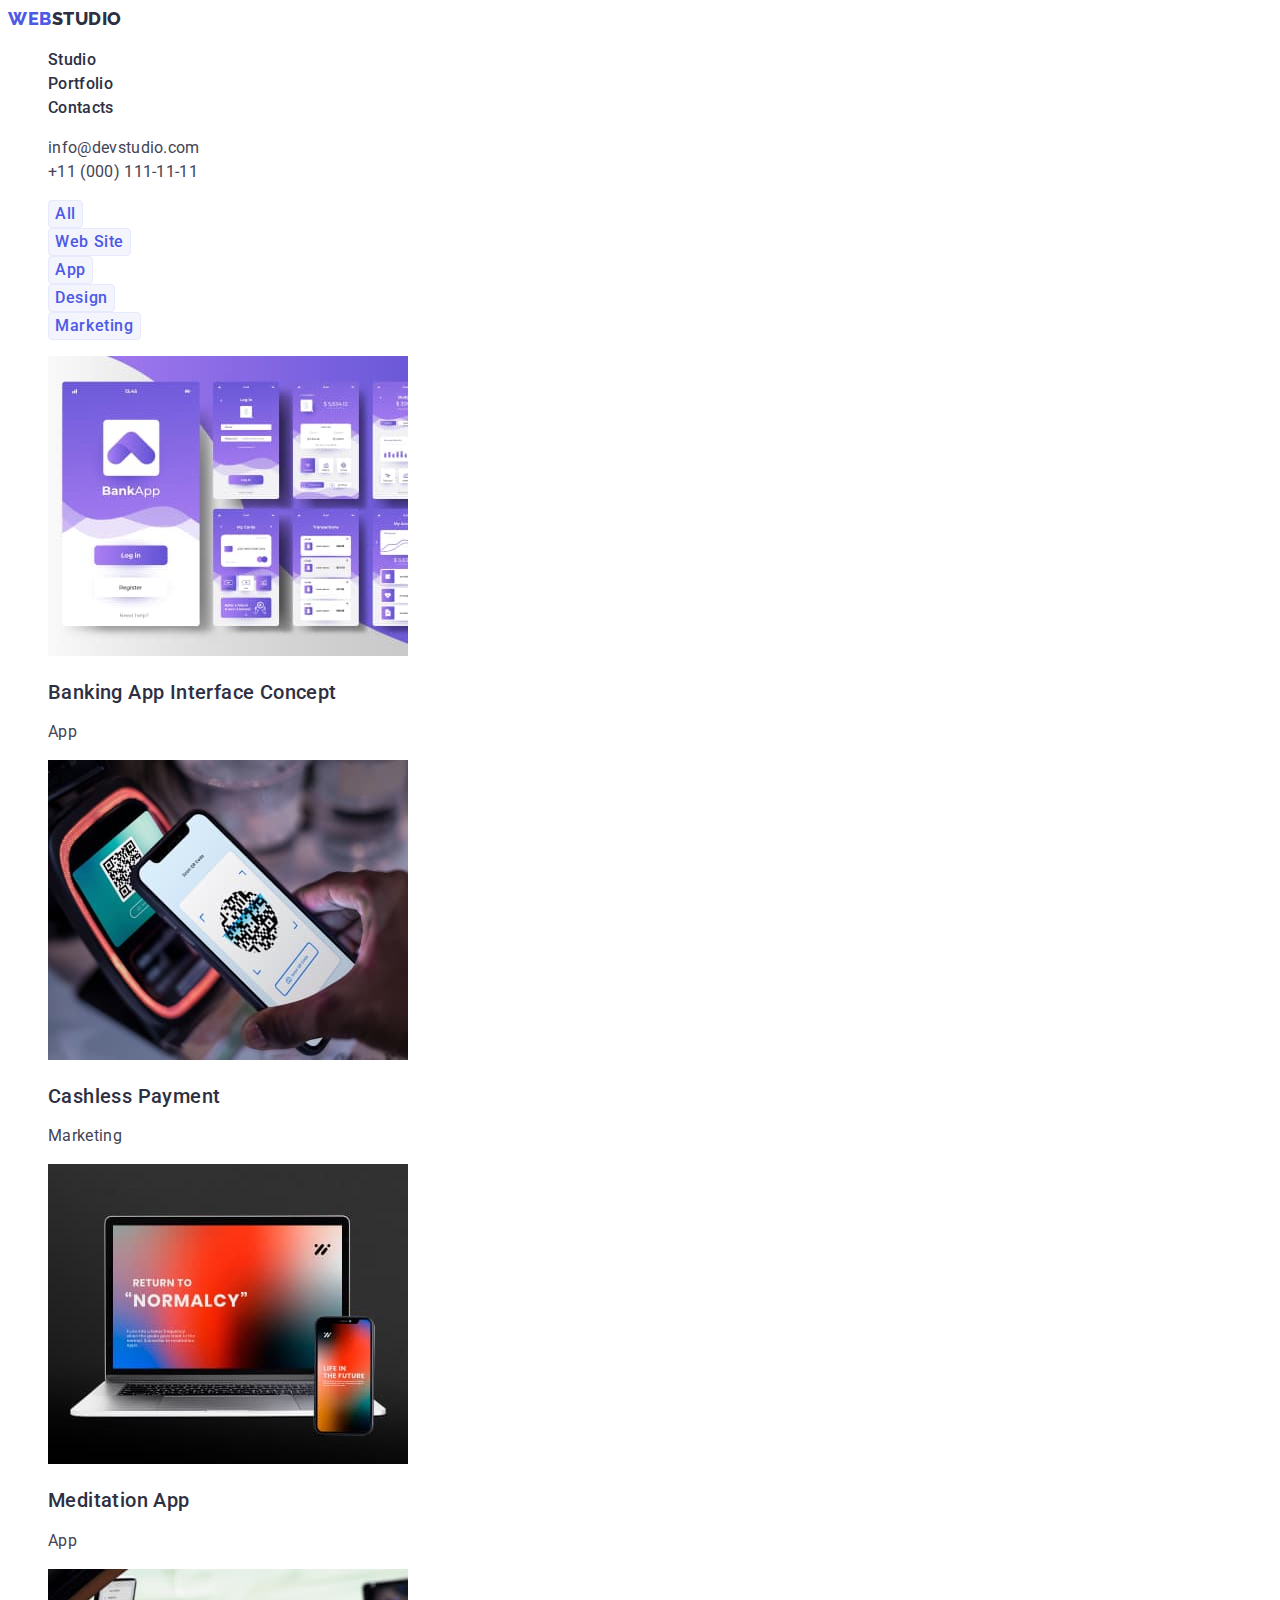
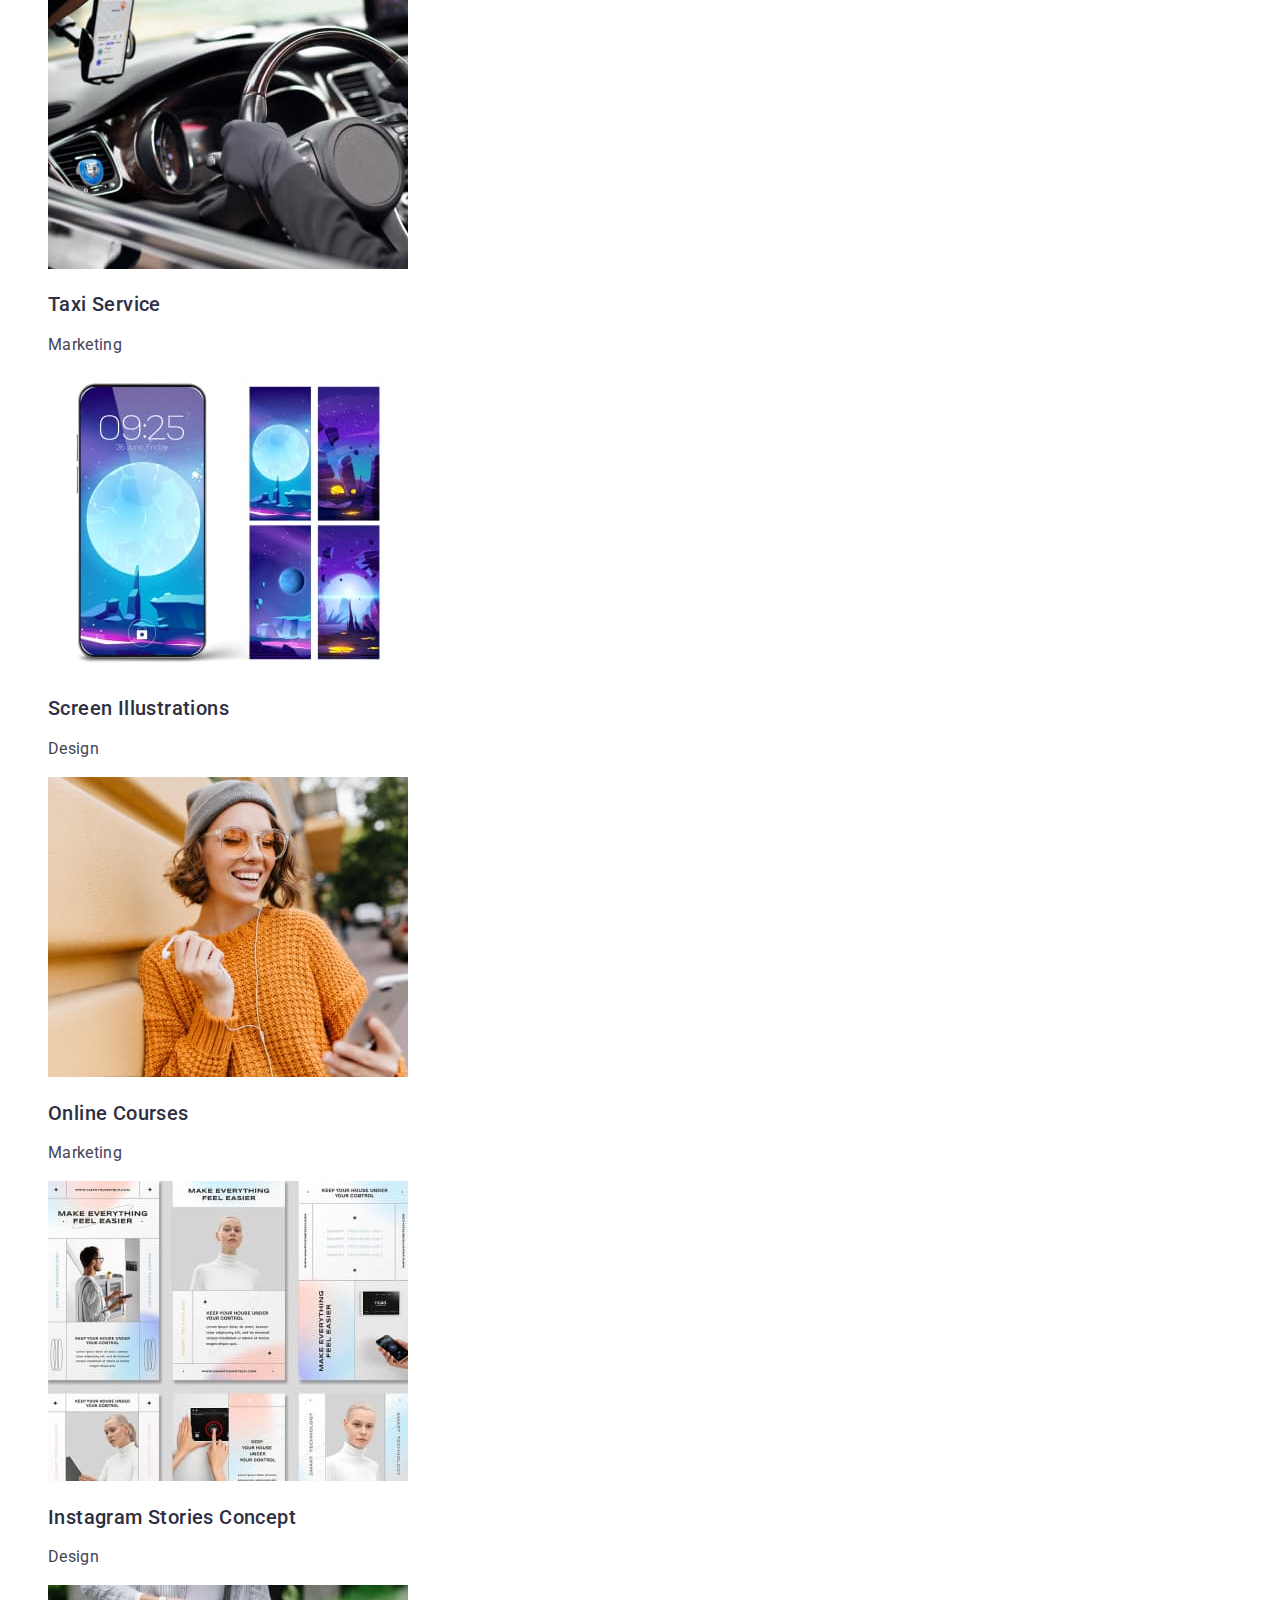
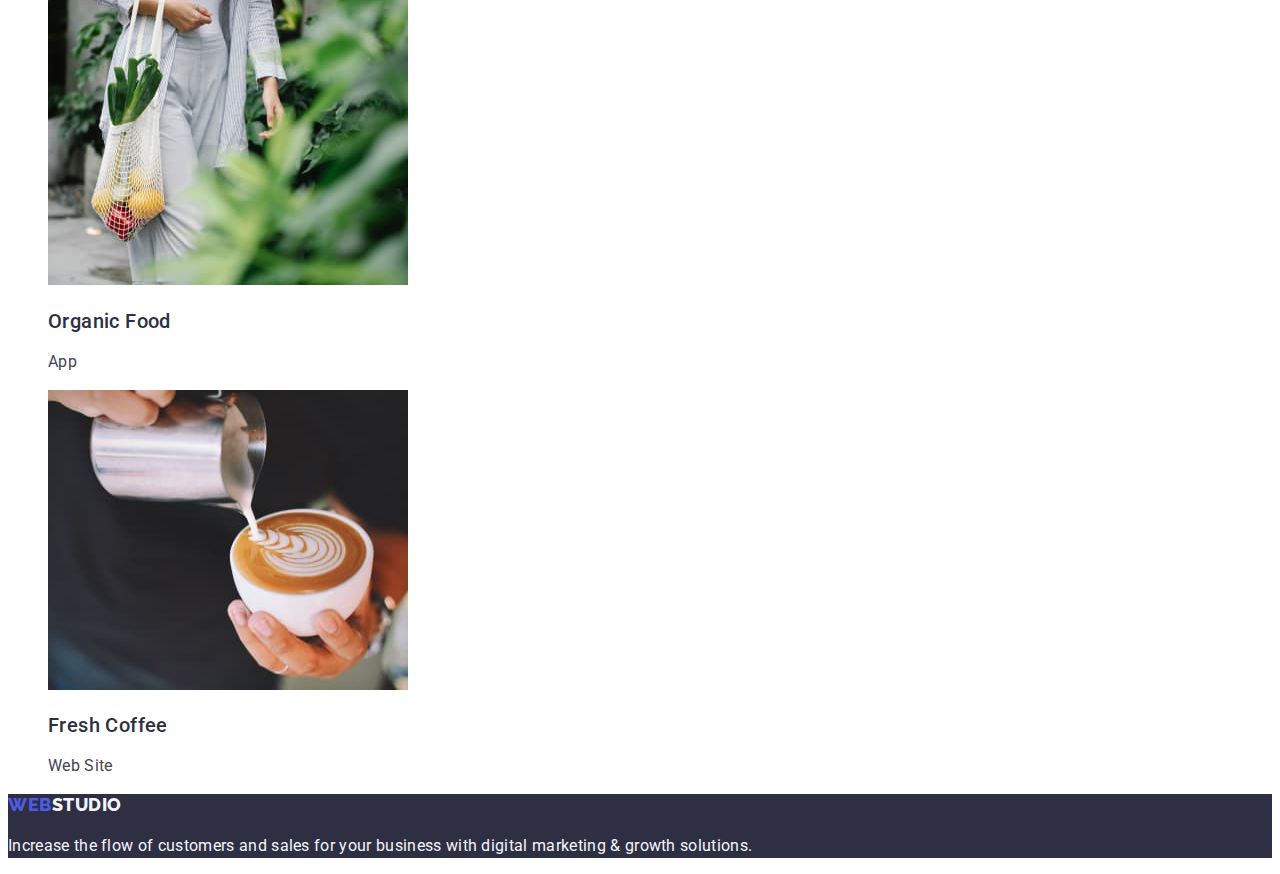
==== commit 668b294d: "correction-hw" ====
--- a/portfolio.html
+++ b/portfolio.html
@@ -18,7 +18,7 @@
                     
         <!-- navigation -->
         <nav class="header-nav">
-            <a class="logo" href="./index.html">Web<span class="logo-dark">Studio</span></a>
+            <a class="logo link" href="./index.html">Web<span class="logo-dark">Studio</span></a>
             <ul class="header-nav-list list">
                 <li class="header-nav-item">
                     <a class="header-nav-link link" href="./index.html">Studio</a>
@@ -138,7 +138,7 @@
 
     <!-- footer -->
     <footer class="footer">
-        <a class="logo" href="./index.html">Web<span class="logo-light">Studio</span></a>
+        <a class="logo link" href="./index.html">Web<span class="logo-light">Studio</span></a>
         <p class="footer-text">Increase the flow of customers and sales for your business with digital marketing & growth solutions.</p>
         
     </footer>
--- a/css/styles.css
+++ b/css/styles.css
@@ -28,7 +28,7 @@
     font-size: 16px;
     line-height: 1.5;
     letter-spacing: 0.02em;
-    color: var(--main-txt-color);
+    color: var(--secondary-txt-color);
     background-color: var(--main-bg-color);
 }
 .link {
@@ -55,15 +55,15 @@
     color: var(--light-bg-color);
 }
 .header-nav-link {
+    color: var(--main-txt-color);
     font-weight: 500;
 }
 .header-nav-link:hover,
 .header-nav-link:focus {
     color: var(--pressed-state-color);
 }
-.mail-tel-link {
+.mail-tel {
     font-style: normal;
-    color: var(--secondary-txt-color);
 }
 .mail-tel-link:hover,
 .mail-tel-link:focus {
@@ -77,6 +77,9 @@
     font-size: 56px;
     line-height: 60px;
     color: var(--accent-txt-color);
+    letter-spacing: 0.02em;
+    line-height: 1.07;
+    text-align: center;
 }
 .button {
     font-family: inherit;
@@ -85,6 +88,8 @@
     background-color: var(--primary-brand-color);
     box-shadow: 0px 4px 4px rgba(0, 0, 0, 0.15);
     border-radius: 4px;
+    font-size: 16px;
+    line-height: 1.5;
     font-weight: 500;
     letter-spacing: 0.04em;
 }
@@ -92,31 +97,33 @@
 .button:focus {
     background-color: var(--pressed-state-color);
 }
+.title-header-two {
+    color: var(--main-txt-color);
+    font-weight: 700;
+    font-size: 36px;
+    line-height: 1.11;
+    text-align: center;
+    text-transform: capitalize;
+    letter-spacing: 0.02em;
+}
 .title-header-three {
+    color: var(--main-txt-color);
     font-weight: 500;
     font-size: 20px;
     line-height: 1.2;
-}
-.title-p {
-    color: var(--secondary-txt-color);
-}
-.title-header-two {
-    font-weight: 700;
-    font-size: 36px;
-    line-height: 1.11;
+    letter-spacing: 0.02em;
 }
 .team {
     background-color: var(--light-bg-color);
-}
-.team-position {
-    color: var(--secondary-txt-color);
 }
 .button-filter {
     font-family: inherit;
     color: var(--primary-brand-color);
     cursor: pointer;
     background-color: var(--light-bg-color);
+    font-size: 16px;
     font-weight: 500;
+    line-height: 1.5;
     border-radius: 4px;
     letter-spacing: 0.04em;
     border: 1px solid var(--accent-bg-color);
@@ -127,8 +134,8 @@
     box-shadow: 0px 3px 1px rgba(0, 0, 0, 0.1), 0px 2px 1px rgba(0, 0, 0, 0.08), 0px 2px 2px rgba(0, 0, 0, 0.12);
     color: var(--accent-txt-color);
 }
-.title-filter {
-    color: var(--secondary-txt-color); 
+.team-list {
+    background-color: var(--main-bg-color);
 }
 
 
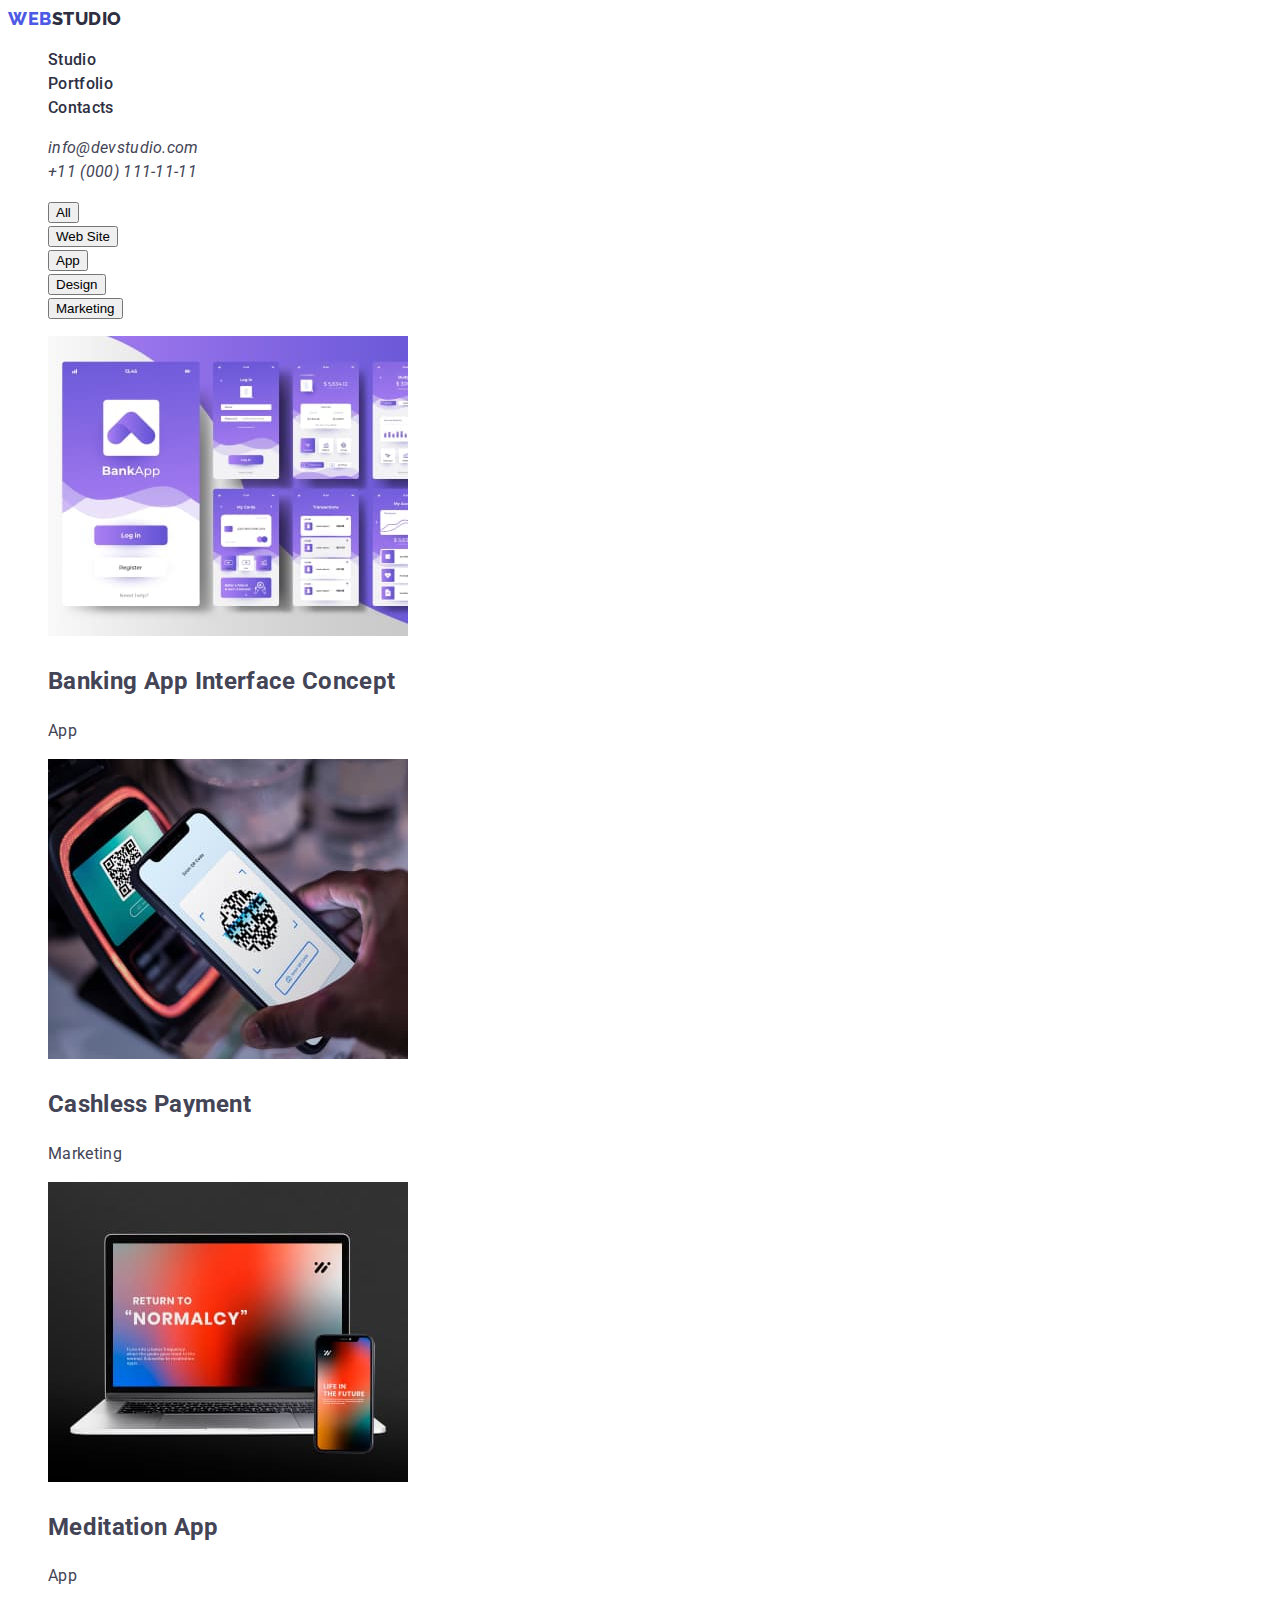
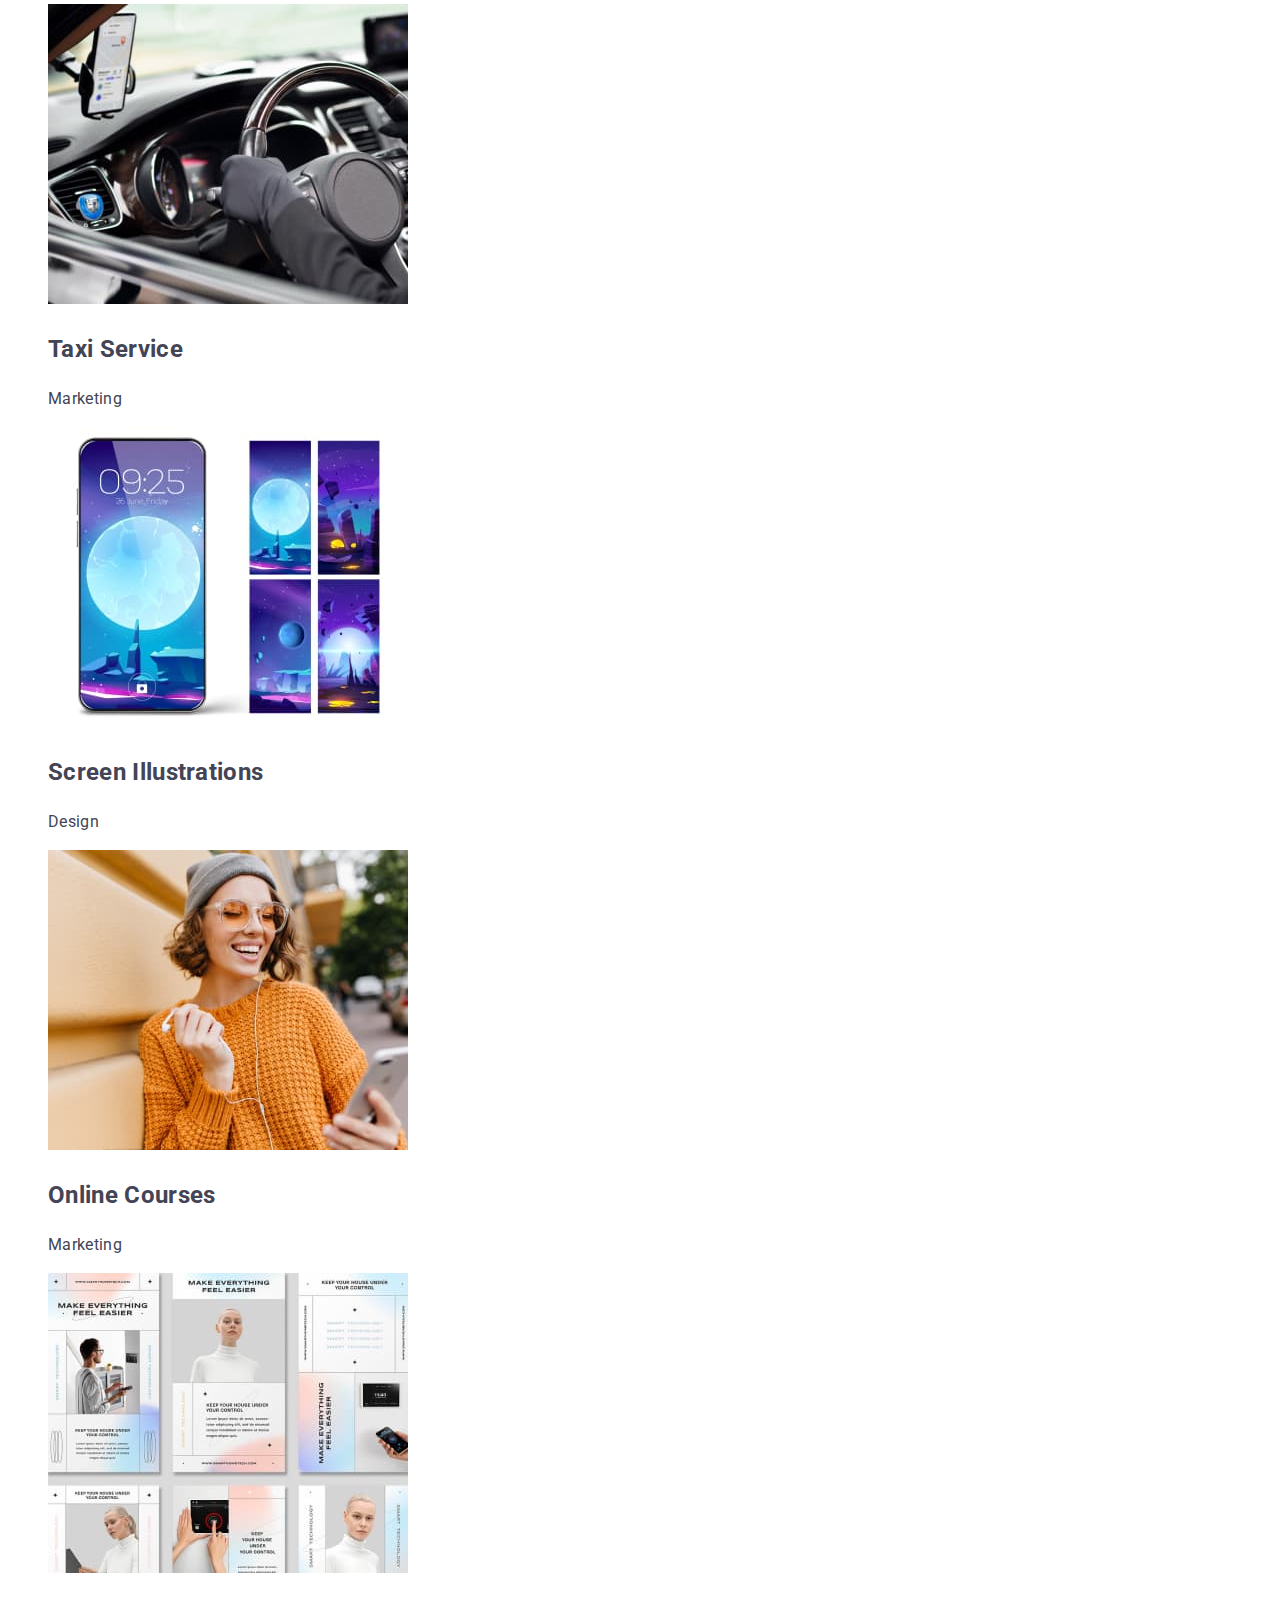
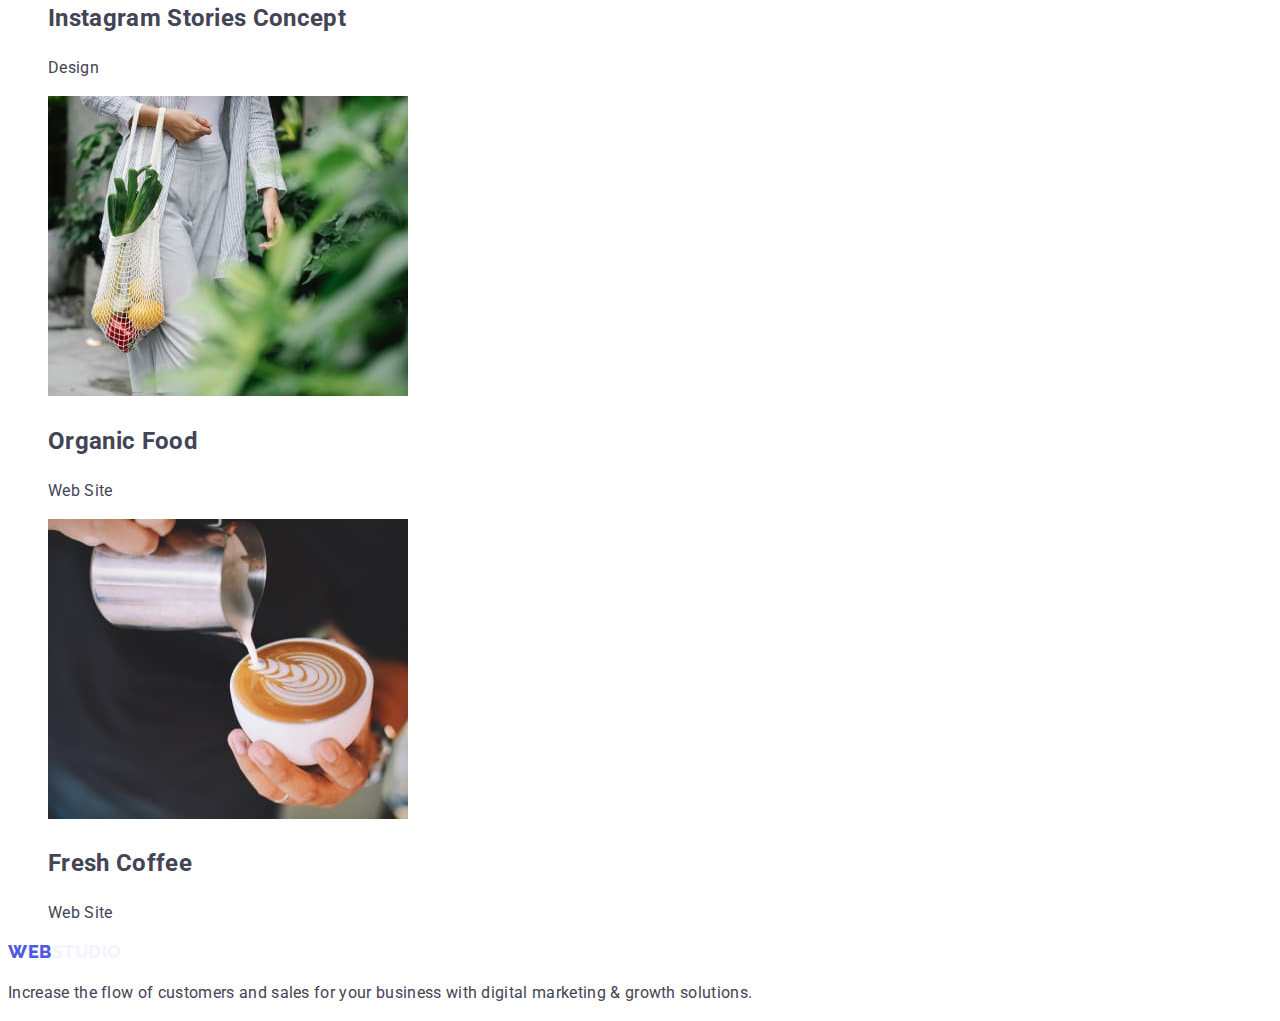
==== commit 19640a6c: "color update" ====
--- a/portfolio.html
+++ b/portfolio.html
@@ -120,7 +120,7 @@
                     <a class="project-card link" href="">
                         <img src="./images/portfolio/organic-food.jpg" alt="Organic Food" width="360" height="300"/>
                         <h2 class="title-header-three">Organic Food</h2>
-                        <p class="title-filter">App</p>
+                        <p class="title-filter">Web Site</p>
                     </a>
                 </li>
                 <li class="project-item">
--- a/css/styles.css
+++ b/css/styles.css
@@ -57,7 +57,7 @@
 .header-nav-link {
     color: var(--main-txt-color);
     font-weight: 500;
-}
+
 .header-nav-link:hover,
 .header-nav-link:focus {
     color: var(--pressed-state-color);
